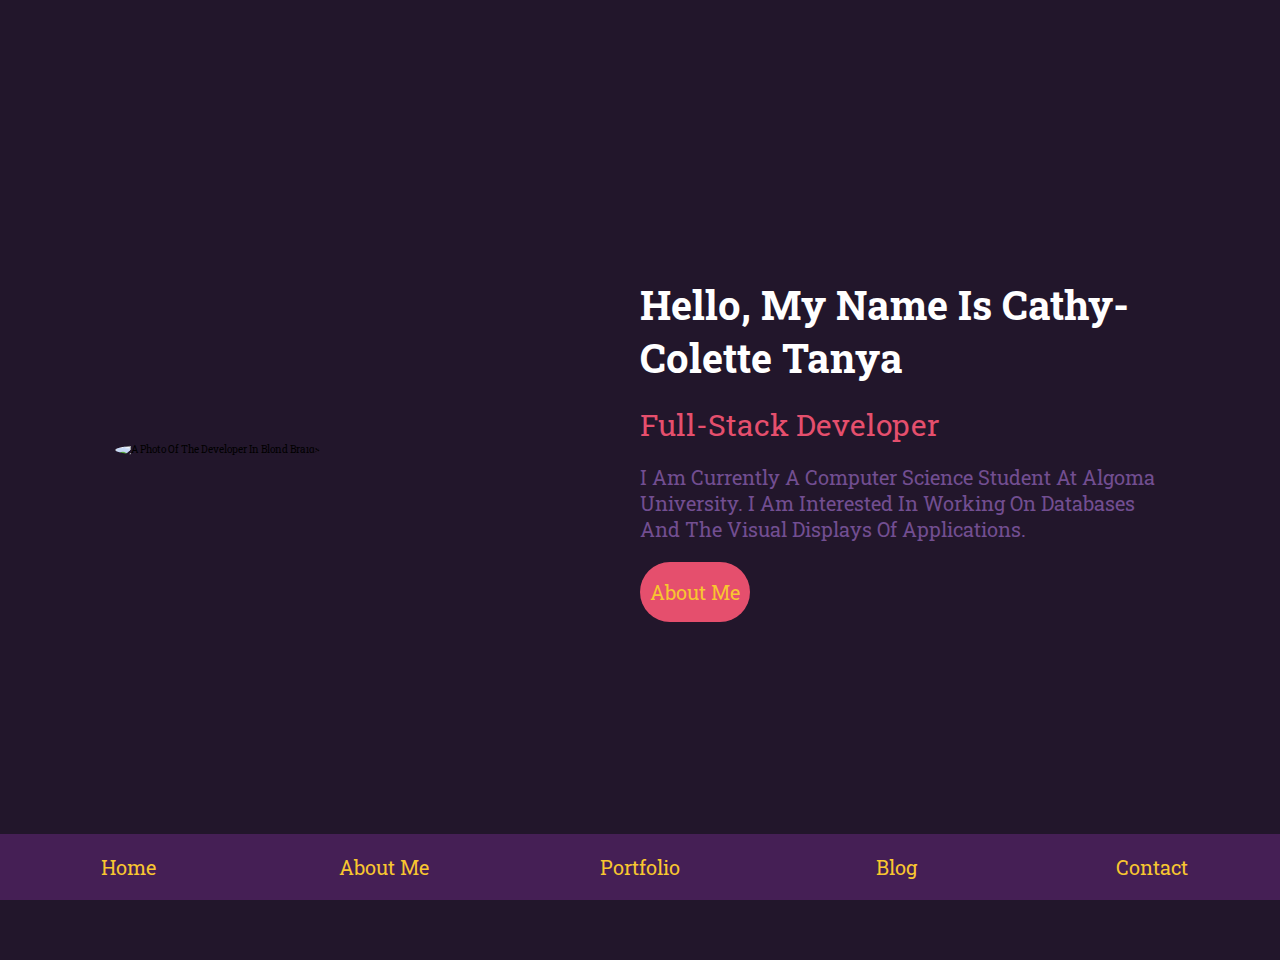
==== index.html @ 9e46003d "started to work on the skills section of the about page and add icons of some skills" ====
<!DOCTYPE html>
<html lang="en">
<head>
    <meta charset="UTF-8">
    <meta http-equiv="X-UA-Compatible" content="IE=edge">
    <meta name="viewport" content="width=device-width, initial-scale=1.0">
    <title>Cathy-Colette Portfolio</title>
    <link rel="stylesheet" href="styles.css">
    <link href="https://fonts.googleapis.com/css2?family=Roboto+Slab:wght@100;300;400;500;600&display=swap" rel="stylesheet">

</head>
<body>
    <nav class="navbar">
        <a href="index.html"> <i class="fas fa-home"></i> <span>Home</span> </a>
        <a href="about.html"> <i class="fas fa-user"></i> <span>About Me</span> </a>
        <a href="protfolio.html"> <i class="fas fa-briefcase"></i> <span>Portfolio</span> </a>
        <a href="blog.html"> <i class="fas fa-blog"></i> <span>Blog</span> </a>
        <a href="contact.html"> <i class="fas fa-address-book"></i> <span>Contact</span> </a>
    </nav>

    <section class="home">
        <div class="image">
            <img src="images/image1(myface).jpg" alt="a photo of the developer in blond braids">
        </div>

        <div class="content">
            <h3>Hello, My name is Cathy-Colette Tanya</h3>
            <span>Full-Stack Developer</span>
            <p>
                I am currently a Computer Science student at Algoma University. 
                I am interested in working on databases and the visual displays of applications. 
            </p>
            <a href="#" class="btn">About Me <i class="fas fa-user"></i></a>

        </div>

    </section>
</body>
</html>
---- styles.css ----
/* @import url('https://fonts.googleapis.com/css2?family=Raleway:wght@100;300;400;500;600;700&display=swap'); */
*{
    font-family: 'Roboto Slab', serif;
    margin: 0;
    padding: 0;
    box-sizing: border-box;
    text-decoration: none;
    outline: none;
    border: none;
    text-transform: capitalize;
}

:root{
    --blush:#e54f6d;
    --darkpurple:#22162B;
    --mediumpurple:#451f55;
    --lightpurple:#724e91;
    --yellow:#f8c630;
    --shadow:0.5rem 1rem rgba(0,0,0,.7);
}
/* Home Page */
html{
    font-size: 63%;
    overflow-x: hidden;
}
html::-webkit-scrollbar{
    width:1rem;
}
html::-webkit-scrollbar-track{
    background: var(--darkpurple);
}
html::-webkit-scrollbar-thumb{
    background: var(--blush);
    border-radius: 5rem;
}
body{
    background: var(--darkpurple);
    padding-bottom: 6rem;
}
.navbar{
    position: fixed;
    bottom: 0;
    left: 0;
    right: 0;
    display: flex;
    z-index: 1000; 
    align-items: flex-end;
    text-align: center;
}
.navbar a{
    padding: 2rem;
    font-size: 2rem;
    background: var(--mediumpurple);
    flex: 1;
    color: var(--yellow);
}
.navbar i{
    color: var(--blush);
}
.navbar a:hover{
    background: var(--blush);
    padding-bottom: 5rem;
}
.navbar a:hover i{
    color: white;
}

section{
    padding: 5rem 9%;
}
.btn{
    display: inline-block;
    margin-top: 1rem;
    border-radius: 6rem;
    background: var(--blush);
    padding: 1rem;
    font-size: 2rem;
    color: var(--yellow);

}
.btn i{
    height: 4rem;
    width: 4rem;
    line-height: 4rem;
    font-size: 2rem;
    text-align: center;
    background: white;
    border-radius: 50%;
}
.btn:hover i{
    margin-left: 1.5rem;
}
.home{
    display: flex;
    align-items: center;
    flex-wrap: wrap;
    min-height: calc(100vh);
}
.home .image{
    flex: 1 1 42rem;
}
.home .image img{
    height:60rem;
    width:50rem;
    border-radius: 70% ;
}
.home .content{
    flex: 1 1 42rem;
}
.home .content h3{
    color: white;
    font-size: 4rem;
    padding-bottom: 1rem;
}
.home .content span{
    color: var(--blush);
    font-size: 3rem;
    padding: 1rem 0;
    display: block;
}
.home .content p{
    color: var(--lightpurple);
    font-size: 2rem;
    padding: 1rem 0;
}

/* About Me Page */
.heading{
    margin-bottom: 4rem;
    text-align: center;
    font-size: 10rem;
    text-transform: uppercase;
    color: var(--yellow);
}
.heading span{
    text-transform: uppercase;
    color: var(--blush);
}
.aboutMe .row{
    display: flex;
    align-items: center;
    flex-wrap: wrap;
}
.aboutMe .row .info-container{
    flex: 1 1 42rem;
}
.aboutMe .row .info-container h1{
    color: white;
    display: flex;
    flex-wrap: wrap;
    font-size: 3rem;
    text-transform: uppercase;
    padding: 1rem 0;
}
.aboutMe .row .info-container .box-container{
    padding: 1rem 0;
    display: flex;
    flex-wrap: wrap;
}

.aboutMe .row .info-container .box-container .box{
    flex: 1 1 20rem;
}
.aboutMe .row .info-container .box-container .box h3{
    font-size: 2rem;
    padding-bottom: 1rem;
    color: white;
    flex-wrap: wrap;
}
.aboutMe .info-container .box h3 span{
    font-size: 2rem;
    padding-bottom: 1rem;
    color: var(--lightpurple);
    flex-wrap: wrap;
    text-transform: uppercase;
}
.aboutMe .row .count-container{
    flex: 1 1 42rem;
    display: flex;
    flex-wrap: wrap;
    gap: 2rem;
}
.aboutMe .row .count-container .box{
    padding: 3rem 4rem;
    border-radius: 1rem;
    flex: 1 1 20rem;
    background:var(--lightpurple);
    box-shadow: var(--shadow);
}
.aboutMe .row .count-container .box h3{
    font-size: 6rem;
    color: var(--blush);
    text-align: center;
}
.aboutMe .row .count-container .box p{
    font-size: 2.5rem;
    color: var(--yellow);
    padding-top: 1rem;
    text-align: center;
}

@media(max-width:1200px){
    html{
        font-size: 55%;
    }
    section{
        padding: 3rem 2rem;
    }
}

@media(max-width:768px){
    .heading{
        font-size: 12vw;
    }

    .navbar a i {
        padding: 0;
    }
    .navbar a span {
        display: none;
    }
    .navbar a:hover {
        padding-bottom: 2rem;
    }
    .home{
        text-align: center;
    }
    .home .image img{
        height: 50rem;
        width: 40rem;
    }
    .home .content h3{
        font-size: 3rem;
    }
    .home .content span{
        font-size: 2.5rem;
    }

}
@media(max-width:450px){
    html{
        font-size: 50%;
    }
}
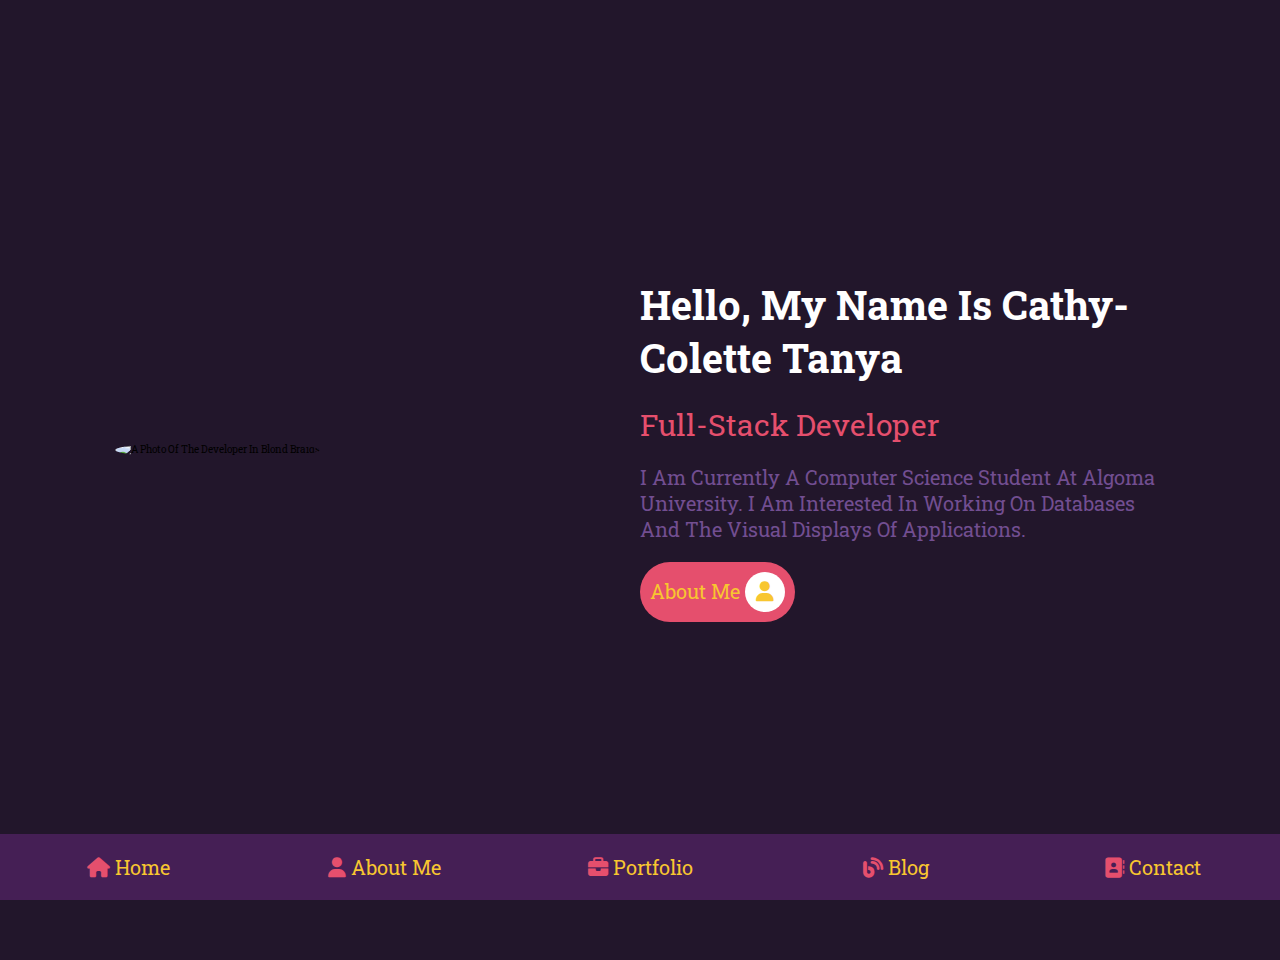
==== commit e08208c4: "slightly modifying the google fonts the rest of the pages" ====
--- a/index.html
+++ b/index.html
@@ -5,6 +5,7 @@
     <meta http-equiv="X-UA-Compatible" content="IE=edge">
     <meta name="viewport" content="width=device-width, initial-scale=1.0">
     <title>Cathy-Colette Portfolio</title>
+    <link rel="stylesheet" href="https://cdnjs.cloudflare.com/ajax/libs/font-awesome/6.4.0/css/all.min.css">
     <link rel="stylesheet" href="styles.css">
     <link href="https://fonts.googleapis.com/css2?family=Roboto+Slab:wght@100;300;400;500;600&display=swap" rel="stylesheet">
 
--- a/styles.css
+++ b/styles.css
@@ -1,4 +1,3 @@
-/* @import url('https://fonts.googleapis.com/css2?family=Raleway:wght@100;300;400;500;600;700&display=swap'); */
 *{
     font-family: 'Roboto Slab', serif;
     margin: 0;
@@ -18,6 +17,10 @@
     --yellow:#f8c630;
     --shadow:0.5rem 1rem rgba(0,0,0,.7);
 }
+
+@mixin{
+    
+}
 /* Home Page */
 html{
     font-size: 63%;
@@ -199,6 +202,19 @@
     text-align: center;
 }
 
+
+.skills .heading{
+    margin-bottom: 4rem;
+    text-align: center;
+    font-size: 10rem;
+    text-transform: uppercase;
+    color: var(--yellow);
+}
+.skills .heading span{
+    text-transform: uppercase;
+    color: var(--blush);
+}
+
 @media(max-width:1200px){
     html{
         font-size: 55%;
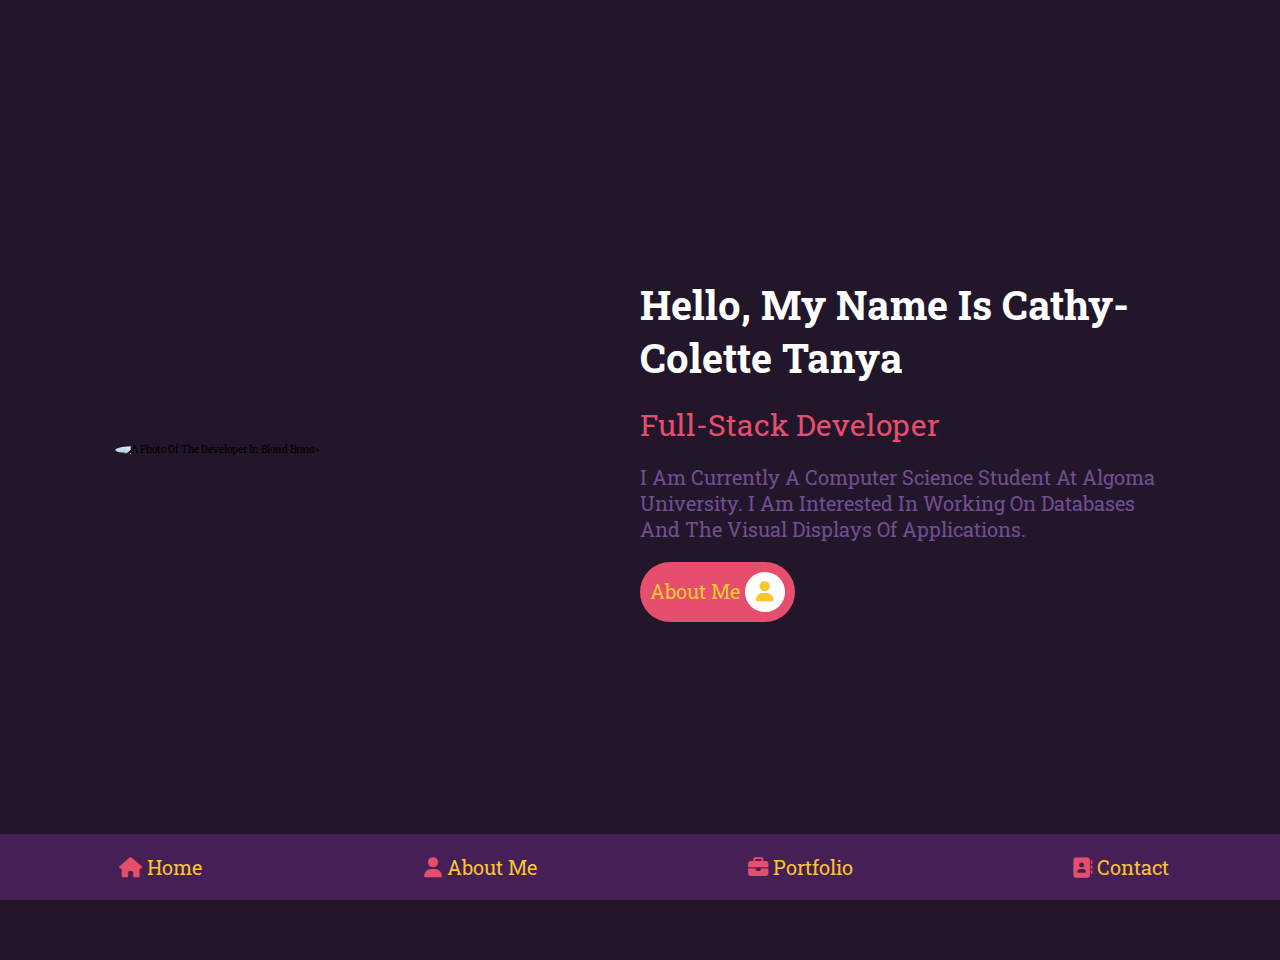
==== commit 185887b9: "finalize the portfolio page and added my resume to the application" ====
--- a/index.html
+++ b/index.html
@@ -15,7 +15,6 @@
         <a href="index.html"> <i class="fas fa-home"></i> <span>Home</span> </a>
         <a href="about.html"> <i class="fas fa-user"></i> <span>About Me</span> </a>
         <a href="protfolio.html"> <i class="fas fa-briefcase"></i> <span>Portfolio</span> </a>
-        <a href="blog.html"> <i class="fas fa-blog"></i> <span>Blog</span> </a>
         <a href="contact.html"> <i class="fas fa-address-book"></i> <span>Contact</span> </a>
     </nav>
 
@@ -31,7 +30,7 @@
                 I am currently a Computer Science student at Algoma University. 
                 I am interested in working on databases and the visual displays of applications. 
             </p>
-            <a href="#" class="btn">About Me <i class="fas fa-user"></i></a>
+            <a href="about.html" class="btn">About Me <i class="fas fa-user"></i></a>
 
         </div>
 
--- a/styles.css
+++ b/styles.css
@@ -18,9 +18,7 @@
     --shadow:0.5rem 1rem rgba(0,0,0,.7);
 }
 
-@mixin{
-    
-}
+
 /* Home Page */
 html{
     font-size: 63%;
@@ -202,7 +200,16 @@
     text-align: center;
 }
 
-
+.skills .box-container{
+    gap: 20px;
+    display: grid;
+    grid-template-columns: 100px 100px 100px;
+    grid-template-rows: auto;
+    justify-content: space-evenly;
+    justify-items: center;
+    align-content: space-evenly;
+    align-items: center;
+}
 .skills .heading{
     margin-bottom: 4rem;
     text-align: center;
@@ -214,7 +221,116 @@
     text-transform: uppercase;
     color: var(--blush);
 }
-
+.skills .box-container .box{
+    padding: 2rem;
+    text-align: center;
+    box-shadow: var(--shadow);
+    border-radius: 0.5rem;
+    background: var(--lightpurple);
+    display: inline-grid;
+}
+.skills .box-container .box:hover{
+    background: var(--yellow);
+}
+.skills .box-container .box img{
+    height: 7rem;
+    margin-bottom: 1rem;
+}
+.skills .box-container .box h3{
+    color: white;
+    font-size: 1.7rem;
+    font-weight: normal;
+    text-transform: uppercase;
+}
+.education .box-container{
+    display: flex;
+    flex-wrap: wrap;
+}
+.education .box-container .box{
+    flex:1 1 40rem;
+    margin-left: 2rem;
+    padding-top: 0;
+    padding-bottom: 0;
+    padding-left: 3.5rem;
+    padding-bottom: 2rem;
+    border-left: 0.1rem solid var(--mediumpurple);
+    position: relative;
+}
+.education .box-container .box i{
+    height: 4.5rem;
+    width: 4.5rem;
+    line-height: 4.5rem;
+    font-size: 2rem;
+    border-radius: 50%;
+    background: var(--blush);
+    color: white;
+    text-align: center;
+    position: absolute;
+    top: 0;
+    left: -2.5rem;
+}
+
+.education .box-container .box span{
+    font-size: 3rem;
+    color: white;
+    border-radius: 5rem;
+    padding: 0.5rem 1.5rem;
+    background: var(--lightpurple);
+}
+.education .box-container .box h3{
+    font-size: 2rem;
+    color: white;
+    padding: 1rem 0;
+}
+.education .box-container .box p{
+    font-size: 1.5rem;
+    color: var(--yellow);
+    padding: 1rem 0;
+    line-height: 2;
+}
+
+/* Portfolio page */
+.portfolio{
+    text-align: center;
+}
+.portfolio .box-container{
+    padding: 0%;
+}
+.portfolio .box-container .box{
+    height: 30rem;
+    overflow: hidden;
+    position: relative;
+}
+.portfolio .box-container .box .content{
+    position: absolute;
+    top:0; 
+    left:0;
+    height: 100%;
+    width:100%;
+    background: var(--lightpurple);
+    display: flex;
+    flex-flow: column;
+    align-items: center;
+    justify-content: center;
+    padding:2rem;
+}
+.portfolio .box-container .box .content h3{
+    font-size: 3rem;
+    color: white;
+    text-transform: uppercase;
+    font-weight: normal;
+}
+.portfolio .box-container .box .content p{
+    padding: 1rem 0;
+    font-size: 2rem;
+    color: var(--yellow);
+    line-height: 2;
+}
+.portfolio .box-container .box .content a{
+    padding: 2rem;
+    color: var(--blush);
+    font-size: 2rem;
+}
 @media(max-width:1200px){
     html{
         font-size: 55%;
@@ -223,7 +339,6 @@
         padding: 3rem 2rem;
     }
 }
-
 @media(max-width:768px){
     .heading{
         font-size: 12vw;
